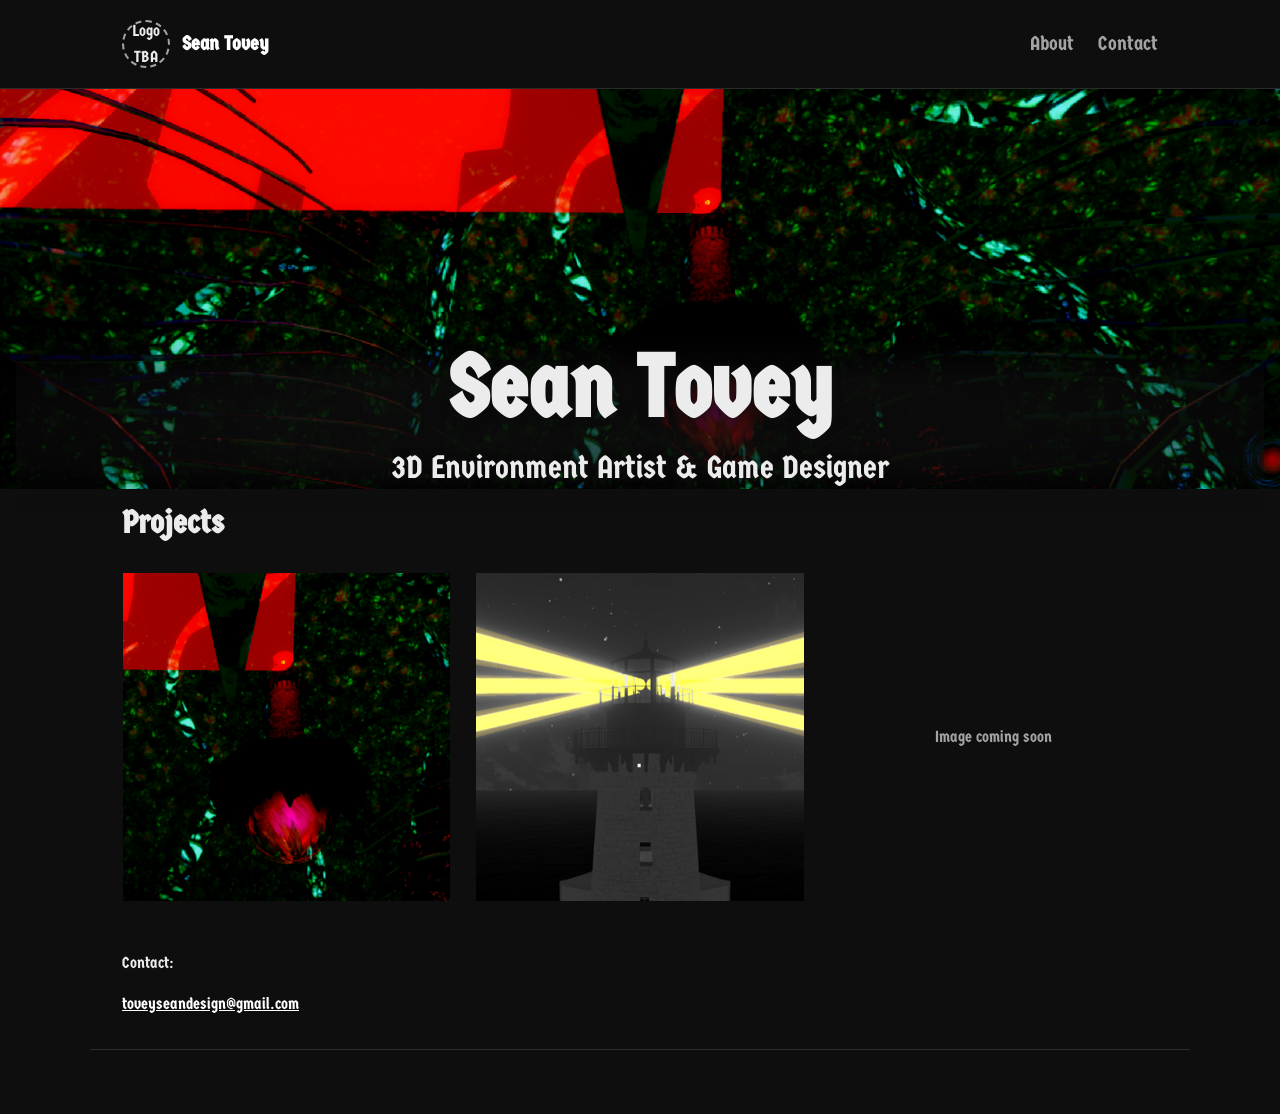
==== index.html @ 45a5934f "Change Link to index" ====
<!doctype html>
<html lang="en">

<head>
  <meta charset="utf-8">
  <meta name="viewport" content="width=device-width, initial-scale=1">
  <meta name="description" content="Personal portfolio website">
  <link rel="preconnect" href="https://fonts.googleapis.com">
<link rel="preconnect" href="https://fonts.gstatic.com" crossorigin>
<link href="https://fonts.googleapis.com/css2?family=Germania+One&display=swap" rel="stylesheet">
  <link rel="stylesheet" href="styles.css">
  <title>Portfolio | Sean Tovey</title>
</head>

<body>

  <header>
    <nav aria-label="Primary navigation">
      <div class="header-brand">
        <div class="header-logo-slot" role="img" aria-label="Logo">Logo TBA</div>
        <a href="index.html">Sean Tovey</a>
      </div>
      <ul>
        <li><a href="about.html">About</a></li>
        <li><a href="contact.html">Contact</a></li>
      </ul>
    </nav>
  </header>

  <div class="banner-area">
    <figure class="website-banner">
      <img src="Images/Banner.png" width="1920" height="600" alt="Abstract game environment scene">
    </figure>

    <section id="hero" aria-labelledby="hero-title">
      <div class="hero-content">
        <h1 id="hero-title">Sean Tovey</h1>
        <p id="hero-subtitle">3D Environment Artist & Game Designer</p>
      </div>
    </section>
  </div>

  <main>

    <!-- <section id="about" aria-labelledby="about-title">
      <h2 id="about-title">About me</h2>
      <p>Add a short introduction about yourself, your skills, and your experience here.</p>
    </section> -->

    <section id="projects" aria-labelledby="projects-title">
      <h2 id="projects-title">Projects</h2>
      <div class="project-grid">
        <a class="project-card" href="project-one.html">
          <img src="Images/Thumbnail_DreamParasite.png" alt="Dream Parasite project thumbnail">
          <h3>Dream Parasite</h3>
        </a>
        <a class="project-card" href="project-two.html">
          <img src="Images/Thumbnail_Lighthouse.png" alt="Lighthouse project thumbnail">
          <h3>Lighthouse Keeper</h3>
        </a>
        <a class="project-card" href="project-three.html">
          <div class="project-image-placeholder" role="img" aria-label="Project Three thumbnail coming soon">Image coming soon</div>
          <h3>Project Three</h3>
        </a>
      </div>
    </section>

    <section id="contact" aria-labelledby="contact-title">
        <p id="contact-title">Contact:</p>
      <p><a href="mailto:hello@example.com">toveyseandesign@gmail.com</a></p>
    </section>
  </main>

  <footer>
    <!-- <p>&copy; 2026 Sean Tovey</p> -->
  </footer>

</body>
</html>
---- styles.css ----
@import url("https://fonts.googleapis.com/css2?family=Germania+One&display=swap");

:root {
  color-scheme: dark;
  --background: #0e0e0e;
  --surface: #111111;
  --text: #ececec;
  --muted-text: #a3a3a3;
  --accent: #ffffff;
  --border: #2a2a2a;
}

* {
  box-sizing: border-box;
}

html {
  scroll-behavior: smooth;
}

body {
  margin: 0;
  background: var(--background);
  color: var(--text);
  font-family: "Germania One", system-ui, sans-serif;
  line-height: 1.6;
}

#Project-Summary,
#About-Me {
  font-size: 1.25rem;
}

a {
  color: var(--accent);
}

a:focus-visible {
  outline: 2px solid var(--accent);
  outline-offset: 4px;
}

header {
  position: sticky;
  top: 0;
  z-index: 10;
  border-bottom: 1px solid var(--border);
  background: var(--background);
}

.header-logo-slot {
  display: flex;
  align-items: center;
  justify-content: center;
  flex: 0 0 auto;
  width: 48px;
  height: 48px;
  border: 2px dashed var(--muted-text);
  background: rgb(14 14 14 / 75%);
  border-radius: 50%;
  text-align: center;
}

.header-brand {
  display: flex;
  align-items: center;
  gap: 0.75rem;
}

nav {
  display: flex;
  align-items: center;
  justify-content: space-between;
  gap: 2rem;
  max-width: 1100px;
  margin: 0 auto;
  padding: 1.25rem 2rem;
}

.header-brand > a {
  font-size: 1.25rem;
  font-weight: 700;
  text-decoration: none;
}

nav ul {
  display: flex;
  gap: 1.5rem;
  margin: 0;
  padding: 0;
  list-style: none;
}

nav li a {
  color: var(--muted-text);
  font-size: 1.25rem;
  text-decoration: none;
}

nav li a:hover,
nav li a:focus-visible {
  color: var(--text);
}

.banner-area {
  position: relative;
}

.website-banner {
  display: flex;
  justify-content: center;
  margin: 0;
  line-height: 0;
}

.website-banner > img {
  display: block;
  width: 100%;
  height: auto;
}

.hero-content {
  position: relative;
  display: flex;
  flex-direction: column;
  align-items: center;
  width: 100%;
  text-align: center;
}

.hero-content::before {
  position: absolute;
  inset: -5px 0;
  z-index: 0;
  background: radial-gradient(
    ellipse 100% 100% at center,
    rgb(14 14 14 / 72%) 0%,
    rgb(14 14 14 / 72%) 30%,
    rgb(14 14 14 / 0%) 85%
  );
  content: "";
  -webkit-mask-image: linear-gradient(
    to bottom,
    transparent 0%,
    #ffffff 25%,
    #ffffff 75%,
    transparent 100%
  );
  mask-image: linear-gradient(
    to bottom,
    transparent 0%,
    #ffffff 25%,
    #ffffff 75%,
    transparent 100%
  );
  pointer-events: none;
}

main {
  max-width: 1100px;
  margin: 0 auto;
  padding: 0 2rem;
}

section {
  padding: 1rem 0;
}

h1,
h2,
h3 {
  margin: 0 0 2rem;
  line-height: 1.1;
}

h1 {
  max-width: 1000px;
  font-size: clamp(2.75rem, 8vw, 5.5rem);
  text-align: center;
}

h2 {
  font-size: 2rem;
}

p {
  max-width: 650px;
}

.portrait-placeholder {
  width: min(100%, 280px);
  aspect-ratio: 3 / 4;
  margin: 0 0 0 auto;
  border: 2px dashed var(--muted-text);
}

.about-layout {
  display: grid;
  grid-template-columns: minmax(0, 2fr) minmax(0, 1fr);
  align-items: start;
  gap: 4rem;
}

.about-copy p:first-child {
  margin-top: 0;
}

#hero-subtitle {
  max-width: 800px;
  margin: 0.35rem auto 0.75rem;
  text-align: center;
  font-size: 2rem;
}

#hero {
  position: absolute;
  right: 0;
  bottom: 0;
  left: 0;
  height: 33.333%;
  display: flex;
  flex-direction: column;
  align-items: center;
  justify-content: center;
  z-index: 2;
  padding: 0 1rem;
  color: var(--text);
  text-shadow: 0 2px 8px rgb(14 14 14 / 85%);
}

#hero h1,
#hero-subtitle {
  position: relative;
  z-index: 1;
}

#hero h1 {
  width: 100%;
  margin: 0 auto;
}

.project-grid {
  display: grid;
  grid-template-columns: repeat(3, minmax(0, 1fr));
  gap: 1.5rem;
}

.project-card {
  position: relative;
  display: block;
  overflow: hidden;
  border: 1px solid #0e0e0e;
  background: var(--surface);
  color: var(--text);
  text-decoration: none;
}

.project-card:hover,
.project-card:focus-visible {
  border-color: var(--text);
}

.project-card img {
  display: block;
  width: 100%;
  aspect-ratio: 1;
  object-fit: cover;
}

.project-card h3 {
  position: absolute;
  inset: 0;
  display: flex;
  align-items: center;
  justify-content: center;
  margin: 0;
  padding: 1rem;
  background: rgb(14 14 14 / 70%);
  color: var(--text);
  text-align: center;
  opacity: 0;
  transition: opacity 180ms ease;
}

.project-card:hover h3,
.project-card:focus-visible h3 {
  opacity: 1;
}

.project-layout {
  display: grid;
  grid-template-columns: minmax(0, 2fr) minmax(0, 1fr);
  align-items: start;
  column-gap: 4rem;
  row-gap: 1rem;
}

.project-page-title {
  margin: 0;
  text-align: center;
}

.project-heading {
  position: relative;
  grid-column: 1 / -1;
  display: flex;
  align-items: center;
  justify-content: center;
  gap: 1rem;
  margin-bottom: 1rem;
}

.project-copy {
  grid-column: 1;
  grid-row: 2;
  padding: 0 0 1.5rem;
  background: #0e0e0e;
}

.project-copy p:first-child {
  margin-top: 0;
}

.project-media {
  display: grid;
  grid-column: 2;
  grid-row: 2 / span 2;
  align-content: start;
  gap: 1rem;
}

.project-video-placeholder {
  aspect-ratio: 16 / 9;
  overflow: hidden;
}

.project-video-embed {
  display: block;
  width: 100%;
  height: 100%;
  border: 0;
}

.project-gallery {
  display: grid;
  gap: 1rem;
}

.project-back-link {
  display: block;
  width: fit-content;
  margin: 0;
}

.project-image-placeholder {
  width: 100%;
  aspect-ratio: 1;
  border: 1px solid #0e0e0e;
}

.contact-image-grid {
  display: grid;
  grid-template-columns: repeat(4, minmax(0, 1fr));
  max-width: 600px;
  gap: 0.75rem;
  margin: 0 auto;
}

.contact-image-grid > a {
  display: flex;
  align-items: center;
  justify-content: center;
  aspect-ratio: 1;
  border: 1px solid #0e0e0e;
  background: #1a1a1a;
}

.contact-image-grid img {
  display: block;
  width: 70%;
  height: 70%;
  object-fit: contain;
}

.portrait-placeholder,
.project-video-placeholder,
.project-image-placeholder,
.contact-image-grid > a {
  display: flex;
  align-items: center;
  justify-content: center;
  background: var(--background);
  color: var(--muted-text);
  text-align: center;
}

footer {
  max-width: 1100px;
  margin: 0 auto;
  padding: 2rem;
  border-top: 1px solid var(--border);
  color: var(--muted-text);
}

.project-footer {
  position: sticky;
  bottom: 0;
  z-index: 10;
  background: var(--background);
}

.project-footer .project-back-link {
  margin-left: 0;
}

@media (max-width: 600px) {
  nav {
    align-items: center;
    flex-direction: row;
    gap: 1rem;
    padding: 1rem;
  }

  nav ul {
    gap: 0.75rem 1rem;
    justify-content: flex-end;
  }

  .website-banner > img {
    width: min(100%, 420px);
  }

  .header-logo-slot {
    width: 40px;
    height: 40px;
  }

  main {
    padding: 1rem;
  }

  section {
    padding: 1.5rem 0;
  }

  .project-grid {
    grid-template-columns: repeat(2, minmax(0, 1fr));
    gap: 0.75rem;
  }

  .project-card h3 {
    inset: auto 0.5rem 0.5rem;
    padding: 0.35rem;
    opacity: 1;
  }

  .project-layout {
    grid-template-columns: minmax(0, 2fr) minmax(0, 1fr);
    column-gap: 1rem;
    row-gap: 0.5rem;
  }

  .project-page-title {
    margin-bottom: 0;
  }

  .project-heading {
    display: contents;
    margin-bottom: 0;
  }

  .project-page-title {
    grid-column: 1 / -1;
    grid-row: 1;
  }

  .project-video-placeholder {
    grid-column: 1 / -1;
    grid-row: 2;
    width: min(100%, 560px);
    margin: 0 auto 1rem;
  }

  .project-media {
    display: contents;
  }

  .project-copy {
    grid-column: 1;
    grid-row: 3;
    padding: 0;
  }

  .project-gallery {
    grid-column: 2;
    grid-row: 3;
    gap: 0.5rem;
  }

  .project-footer .project-back-link {
    margin-left: -1rem;
  }

  .about-layout {
    grid-template-columns: 1fr;
    gap: 2rem;
  }

  .portrait-placeholder {
    margin: 0 auto;
  }

  #hero h1 {
    font-size: 2rem;
  }

  #hero-subtitle {
    font-size: 1rem;
  }

  .hero-content::before {
    inset: -5px -1rem;
  }
}
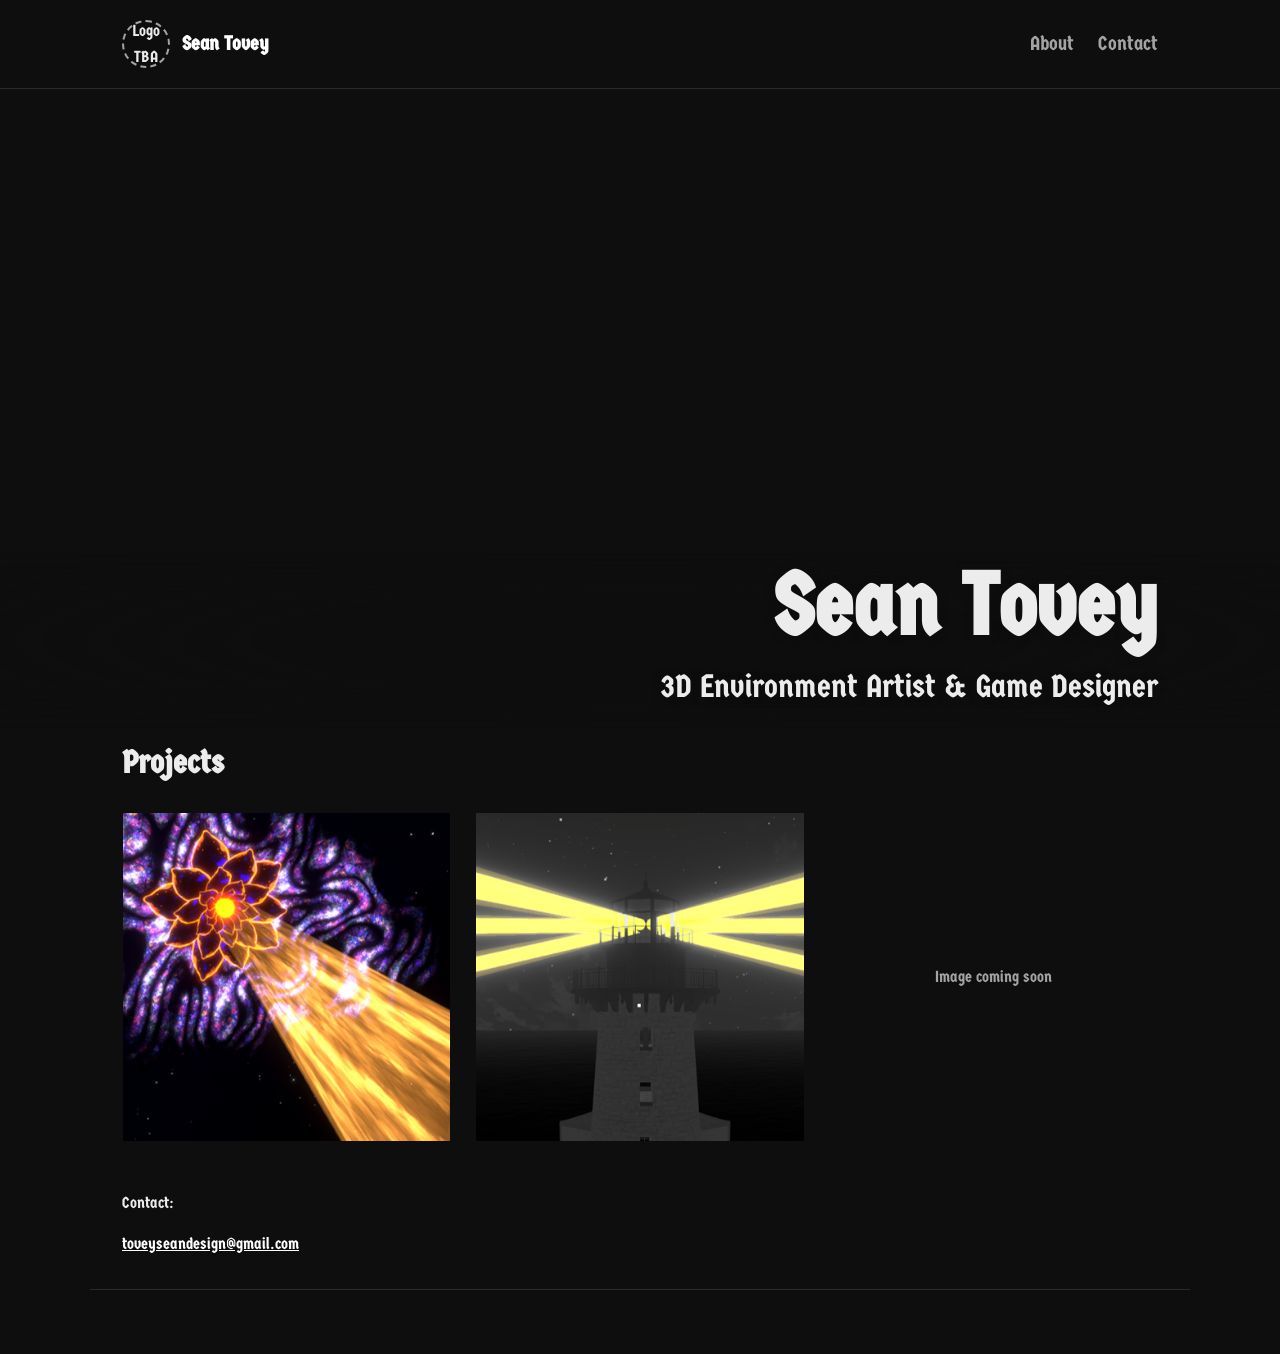
==== commit c1181216: "BannerUpdate" ====
--- a/index.html
+++ b/index.html
@@ -29,7 +29,9 @@
 
   <div class="banner-area">
     <figure class="website-banner">
-      <img src="Images/Banner.png" width="1920" height="600" alt="Abstract game environment scene">
+      <video autoplay loop muted playsinline aria-hidden="true">
+        <source src="Videos/VideoBanner.mp4" type="video/mp4">
+      </video>
     </figure>
 
     <section id="hero" aria-labelledby="hero-title">
--- a/styles.css
+++ b/styles.css
@@ -113,7 +113,8 @@
   line-height: 0;
 }
 
-.website-banner > img {
+.website-banner > img,
+.website-banner > video {
   display: block;
   width: 100%;
   height: auto;
@@ -123,14 +124,17 @@
   position: relative;
   display: flex;
   flex-direction: column;
-  align-items: center;
+  align-items: flex-end;
   width: 100%;
-  text-align: center;
+  max-width: 1100px;
+  margin: 0 auto;
+  padding: 0 2rem;
+  text-align: right;
 }
 
 .hero-content::before {
   position: absolute;
-  inset: -5px 0;
+  inset: -5px min(0px, calc((1100px - 100vw) / 2));
   z-index: 0;
   background: radial-gradient(
     ellipse 100% 100% at center,
@@ -207,23 +211,24 @@
 
 #hero-subtitle {
   max-width: 800px;
-  margin: 0.35rem auto 0.75rem;
-  text-align: center;
+  margin: 0.35rem 0 0.75rem auto;
+  text-align: right;
   font-size: 2rem;
 }
 
 #hero {
   position: absolute;
+  top: 0;
   right: 0;
   bottom: 0;
   left: 0;
-  height: 33.333%;
+  height: 100%;
   display: flex;
   flex-direction: column;
   align-items: center;
-  justify-content: center;
+  justify-content: flex-end;
   z-index: 2;
-  padding: 0 1rem;
+  padding: 0 0 5px;
   color: var(--text);
   text-shadow: 0 2px 8px rgb(14 14 14 / 85%);
 }
@@ -236,7 +241,8 @@
 
 #hero h1 {
   width: 100%;
-  margin: 0 auto;
+  margin: 0;
+  text-align: right;
 }
 
 .project-grid {
@@ -426,7 +432,8 @@
     justify-content: flex-end;
   }
 
-  .website-banner > img {
+  .website-banner > img,
+  .website-banner > video {
     width: min(100%, 420px);
   }
 
@@ -511,14 +518,15 @@
   }
 
   #hero h1 {
-    font-size: 2rem;
+    font-size: clamp(1.25rem, 8vw, 2rem);
   }
 
   #hero-subtitle {
-    font-size: 1rem;
-  }
-
-  .hero-content::before {
-    inset: -5px -1rem;
-  }
-}
+    font-size: clamp(0.75rem, 4vw, 1rem);
+  }
+
+  .hero-content {
+    padding: 0 1rem;
+  }
+
+}
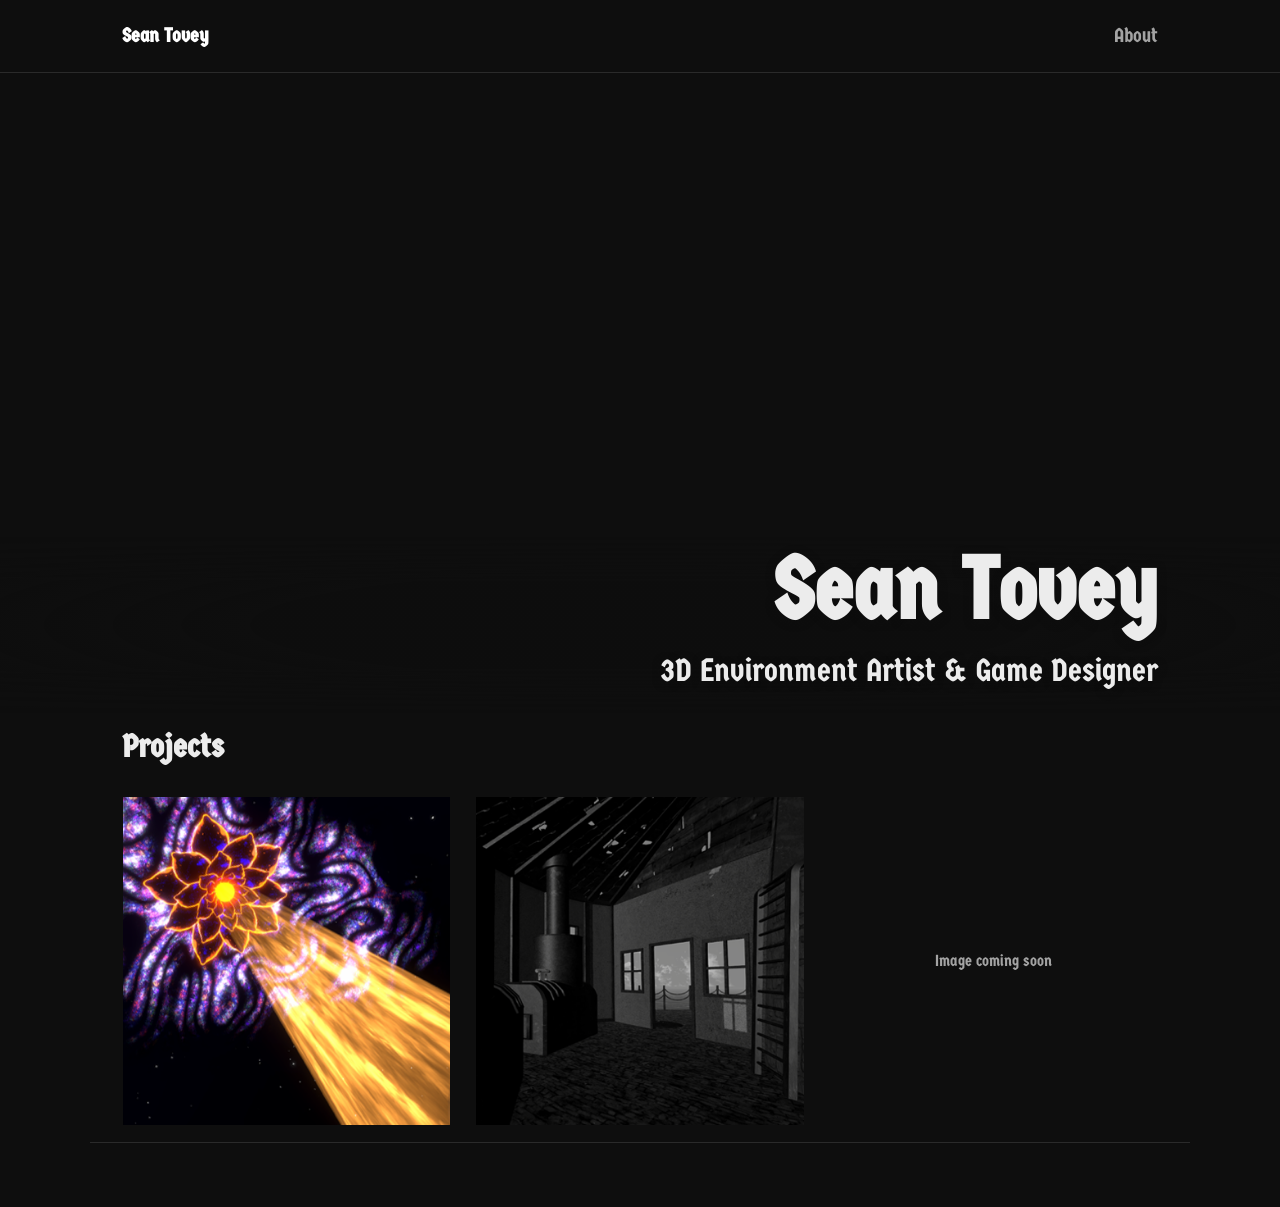
==== commit 1d505c29: "Merge About and contact page" ====
--- a/index.html
+++ b/index.html
@@ -17,12 +17,10 @@
   <header>
     <nav aria-label="Primary navigation">
       <div class="header-brand">
-        <div class="header-logo-slot" role="img" aria-label="Logo">Logo TBA</div>
         <a href="index.html">Sean Tovey</a>
       </div>
       <ul>
         <li><a href="about.html">About</a></li>
-        <li><a href="contact.html">Contact</a></li>
       </ul>
     </nav>
   </header>
@@ -66,11 +64,6 @@
         </a>
       </div>
     </section>
-
-    <section id="contact" aria-labelledby="contact-title">
-        <p id="contact-title">Contact:</p>
-      <p><a href="mailto:hello@example.com">toveyseandesign@gmail.com</a></p>
-    </section>
   </main>
 
   <footer>
--- a/styles.css
+++ b/styles.css
@@ -46,19 +46,6 @@
   z-index: 10;
   border-bottom: 1px solid var(--border);
   background: var(--background);
-}
-
-.header-logo-slot {
-  display: flex;
-  align-items: center;
-  justify-content: center;
-  flex: 0 0 auto;
-  width: 48px;
-  height: 48px;
-  border: 2px dashed var(--muted-text);
-  background: rgb(14 14 14 / 75%);
-  border-radius: 50%;
-  text-align: center;
 }
 
 .header-brand {
@@ -191,11 +178,13 @@
   max-width: 650px;
 }
 
-.portrait-placeholder {
+.portrait-image {
+  display: block;
   width: min(100%, 280px);
   aspect-ratio: 3 / 4;
   margin: 0 0 0 auto;
-  border: 2px dashed var(--muted-text);
+  border: 2px solid var(--text);
+  object-fit: cover;
 }
 
 .about-layout {
@@ -370,21 +359,29 @@
   max-width: 600px;
   gap: 0.75rem;
   margin: 0 auto;
+  padding-bottom: 30px;
+}
+
+.contact-content > h2 {
+  margin-bottom: 25px;
+  text-align: center;
 }
 
 .contact-image-grid > a {
   display: flex;
   align-items: center;
   justify-content: center;
-  aspect-ratio: 1;
-  border: 1px solid #0e0e0e;
-  background: #1a1a1a;
+  width: 50px;
+  height: 50px;
+  justify-self: center;
+  border: 0;
+  background: transparent;
 }
 
 .contact-image-grid img {
   display: block;
-  width: 70%;
-  height: 70%;
+  width: 50px;
+  height: 50px;
   object-fit: contain;
 }
 
@@ -437,11 +434,6 @@
     width: min(100%, 420px);
   }
 
-  .header-logo-slot {
-    width: 40px;
-    height: 40px;
-  }
-
   main {
     padding: 1rem;
   }
@@ -513,7 +505,7 @@
     gap: 2rem;
   }
 
-  .portrait-placeholder {
+  .portrait-image {
     margin: 0 auto;
   }
 
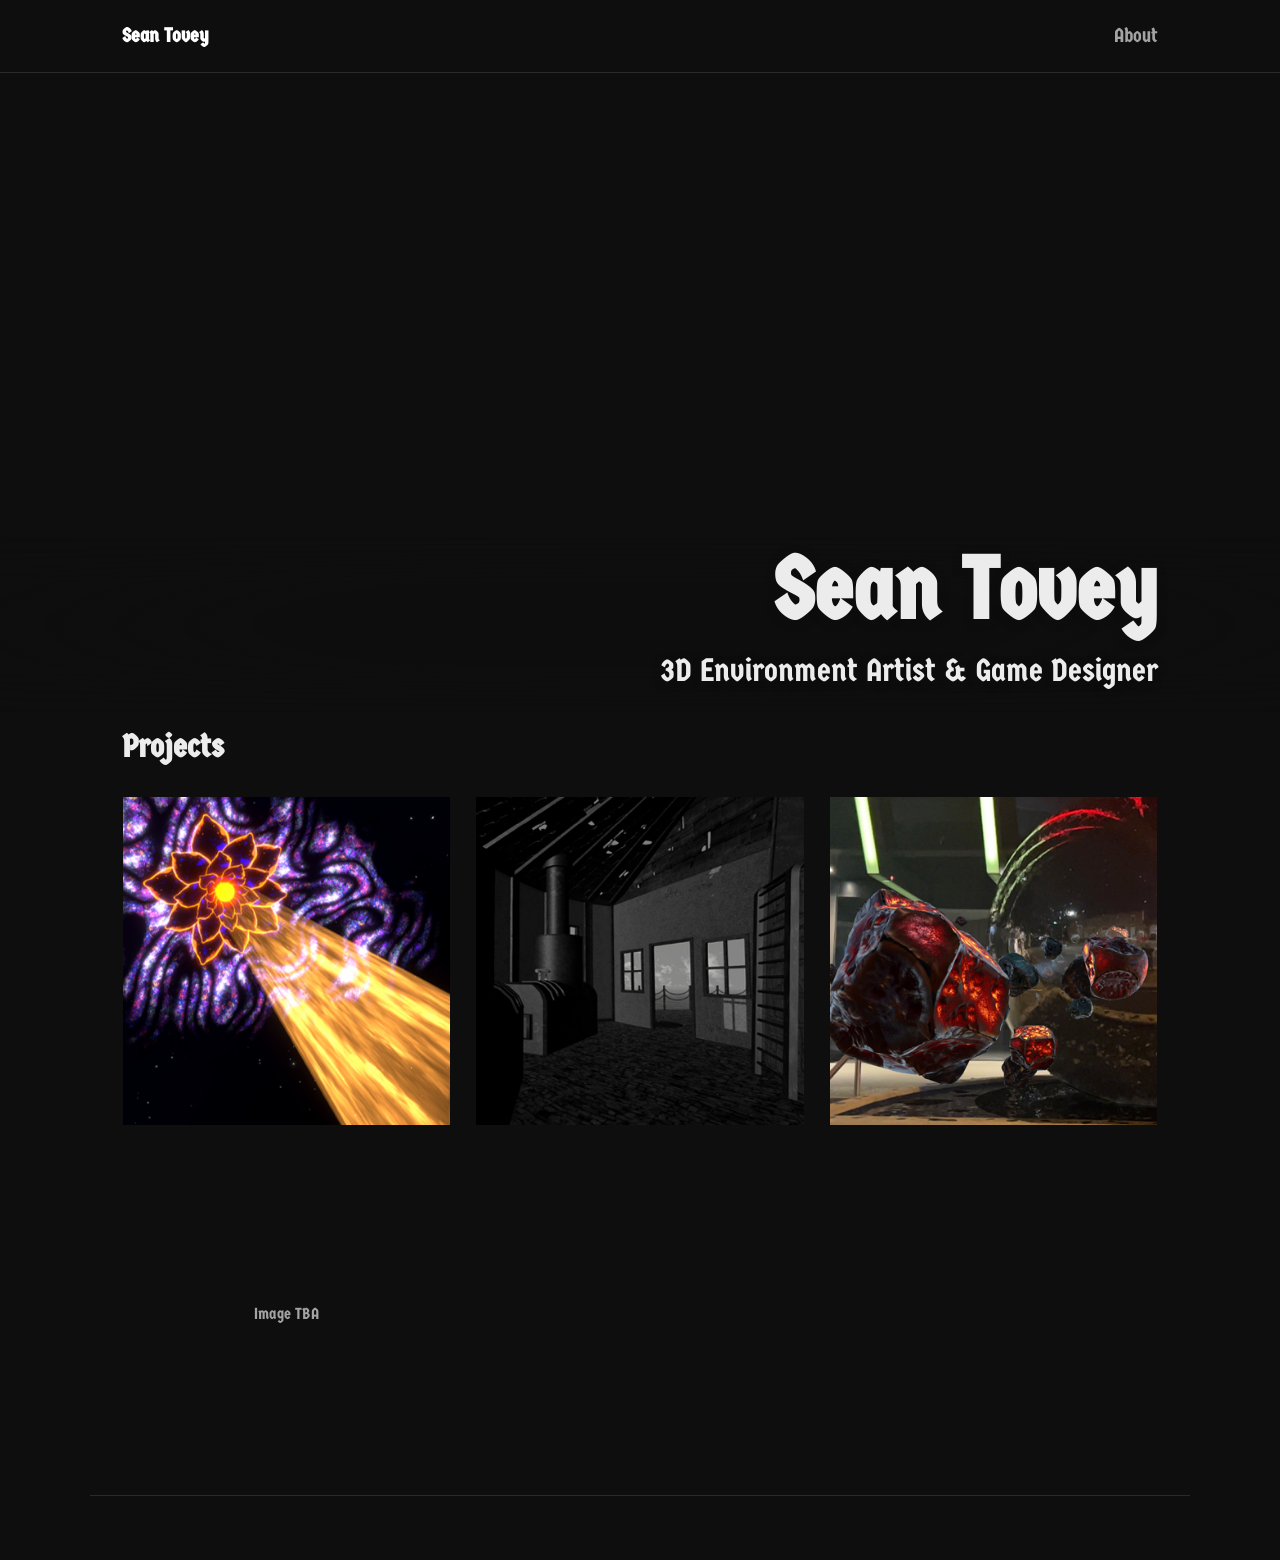
==== commit 61123f2c: "Add project 4 page" ====
--- a/index.html
+++ b/index.html
@@ -27,7 +27,7 @@
 
   <div class="banner-area">
     <figure class="website-banner">
-      <video autoplay loop muted playsinline aria-hidden="true">
+      <video autoplay loop muted playsinline tabindex="0" role="button" aria-label="Pause or play banner video">
         <source src="Videos/VideoBanner.mp4" type="video/mp4">
       </video>
     </figure>
@@ -59,8 +59,12 @@
           <h3>Lighthouse Keeper</h3>
         </a>
         <a class="project-card" href="project-three.html">
-          <div class="project-image-placeholder" role="img" aria-label="Project Three thumbnail coming soon">Image coming soon</div>
-          <h3>Project Three</h3>
+          <img src="Images/Thumbnail_EleventhPlanet.png" alt="Eleventh Planet project thumbnail">
+          <h3>Eleventh Planet</h3>
+        </a>
+        <a class="project-card" href="project-four.html">
+          <div class="project-image-placeholder" role="img" aria-label="Project Four thumbnail coming soon">Image TBA</div>
+          <h3>Project Four</h3>
         </a>
       </div>
     </section>
@@ -70,5 +74,25 @@
     <!-- <p>&copy; 2026 Sean Tovey</p> -->
   </footer>
 
+  <script>
+    const bannerVideo = document.querySelector(".website-banner video");
+
+    function toggleBannerVideo() {
+      if (bannerVideo.paused) {
+        bannerVideo.play();
+      } else {
+        bannerVideo.pause();
+      }
+    }
+
+    bannerVideo.addEventListener("click", toggleBannerVideo);
+    bannerVideo.addEventListener("keydown", (event) => {
+      if (event.key === "Enter" || event.key === " ") {
+        event.preventDefault();
+        toggleBannerVideo();
+      }
+    });
+  </script>
+
 </body>
 </html>
--- a/styles.css
+++ b/styles.css
@@ -105,6 +105,10 @@
   display: block;
   width: 100%;
   height: auto;
+}
+
+.website-banner > video {
+  cursor: pointer;
 }
 
 .hero-content {
@@ -220,6 +224,7 @@
   padding: 0 0 5px;
   color: var(--text);
   text-shadow: 0 2px 8px rgb(14 14 14 / 85%);
+  pointer-events: none;
 }
 
 #hero h1,
@@ -284,7 +289,7 @@
 
 .project-layout {
   display: grid;
-  grid-template-columns: minmax(0, 2fr) minmax(0, 1fr);
+  grid-template-columns: minmax(0, 1.25fr) minmax(0, 1fr);
   align-items: start;
   column-gap: 4rem;
   row-gap: 1rem;
@@ -339,6 +344,10 @@
 .project-gallery {
   display: grid;
   gap: 1rem;
+}
+
+.project-gallery .project-image-placeholder {
+  aspect-ratio: 808 / 632;
 }
 
 .project-back-link {
@@ -454,7 +463,7 @@
   }
 
   .project-layout {
-    grid-template-columns: minmax(0, 2fr) minmax(0, 1fr);
+    grid-template-columns: minmax(0, 1.25fr) minmax(0, 1fr);
     column-gap: 1rem;
     row-gap: 0.5rem;
   }
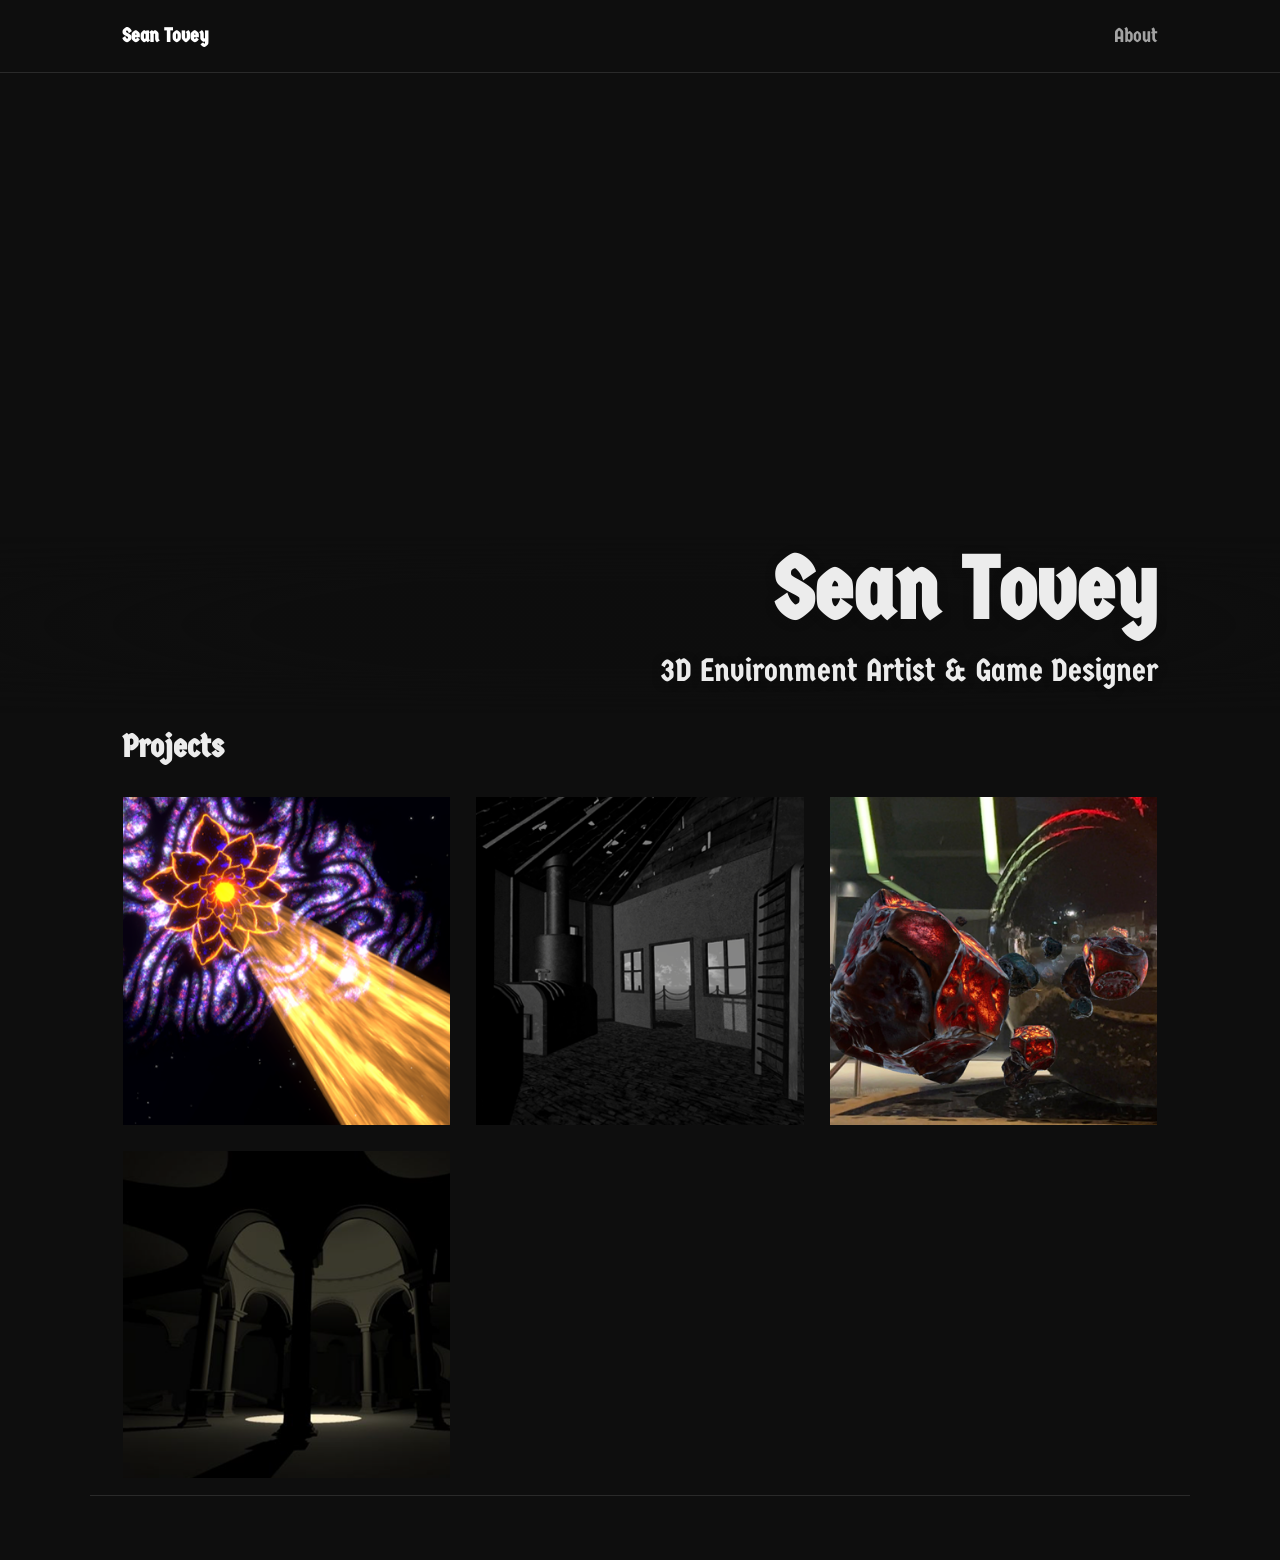
==== commit 3738d315: "Populate Images" ====
--- a/index.html
+++ b/index.html
@@ -63,8 +63,8 @@
           <h3>Eleventh Planet</h3>
         </a>
         <a class="project-card" href="project-four.html">
-          <div class="project-image-placeholder" role="img" aria-label="Project Four thumbnail coming soon">Image TBA</div>
-          <h3>Project Four</h3>
+          <img src="Images/Thumbnail_SmallProjects.png" alt="Small Projects thumbnail">
+          <h3>Small Projects</h3>
         </a>
       </div>
     </section>
--- a/styles.css
+++ b/styles.css
@@ -350,6 +350,50 @@
   aspect-ratio: 808 / 632;
 }
 
+.project-gallery-item {
+  min-width: 0;
+  margin: 0;
+}
+
+.project-gallery-item > img {
+  display: block;
+  width: 100%;
+  aspect-ratio: 808 / 632;
+  object-fit: cover;
+  cursor: zoom-in;
+}
+
+.project-gallery-item > figcaption {
+  padding-top: 0.25rem;
+  color: var(--muted-text);
+  font-size: 0.875rem;
+  line-height: 1.3;
+  text-align: center;
+}
+
+.image-lightbox {
+  position: fixed;
+  width: min(95vw, 1200px);
+  max-width: none;
+  max-height: 95vh;
+  padding: 2.5rem 1rem 1rem;
+  overflow: visible;
+  border: 0;
+  background: transparent;
+}
+
+.image-lightbox::backdrop {
+  background: rgb(0 0 0 / 70%);
+}
+
+.image-lightbox > img {
+  display: block;
+  max-width: 100%;
+  max-height: calc(95vh - 3.5rem);
+  margin: 0 auto;
+  object-fit: contain;
+}
+
 .project-back-link {
   display: block;
   width: fit-content;
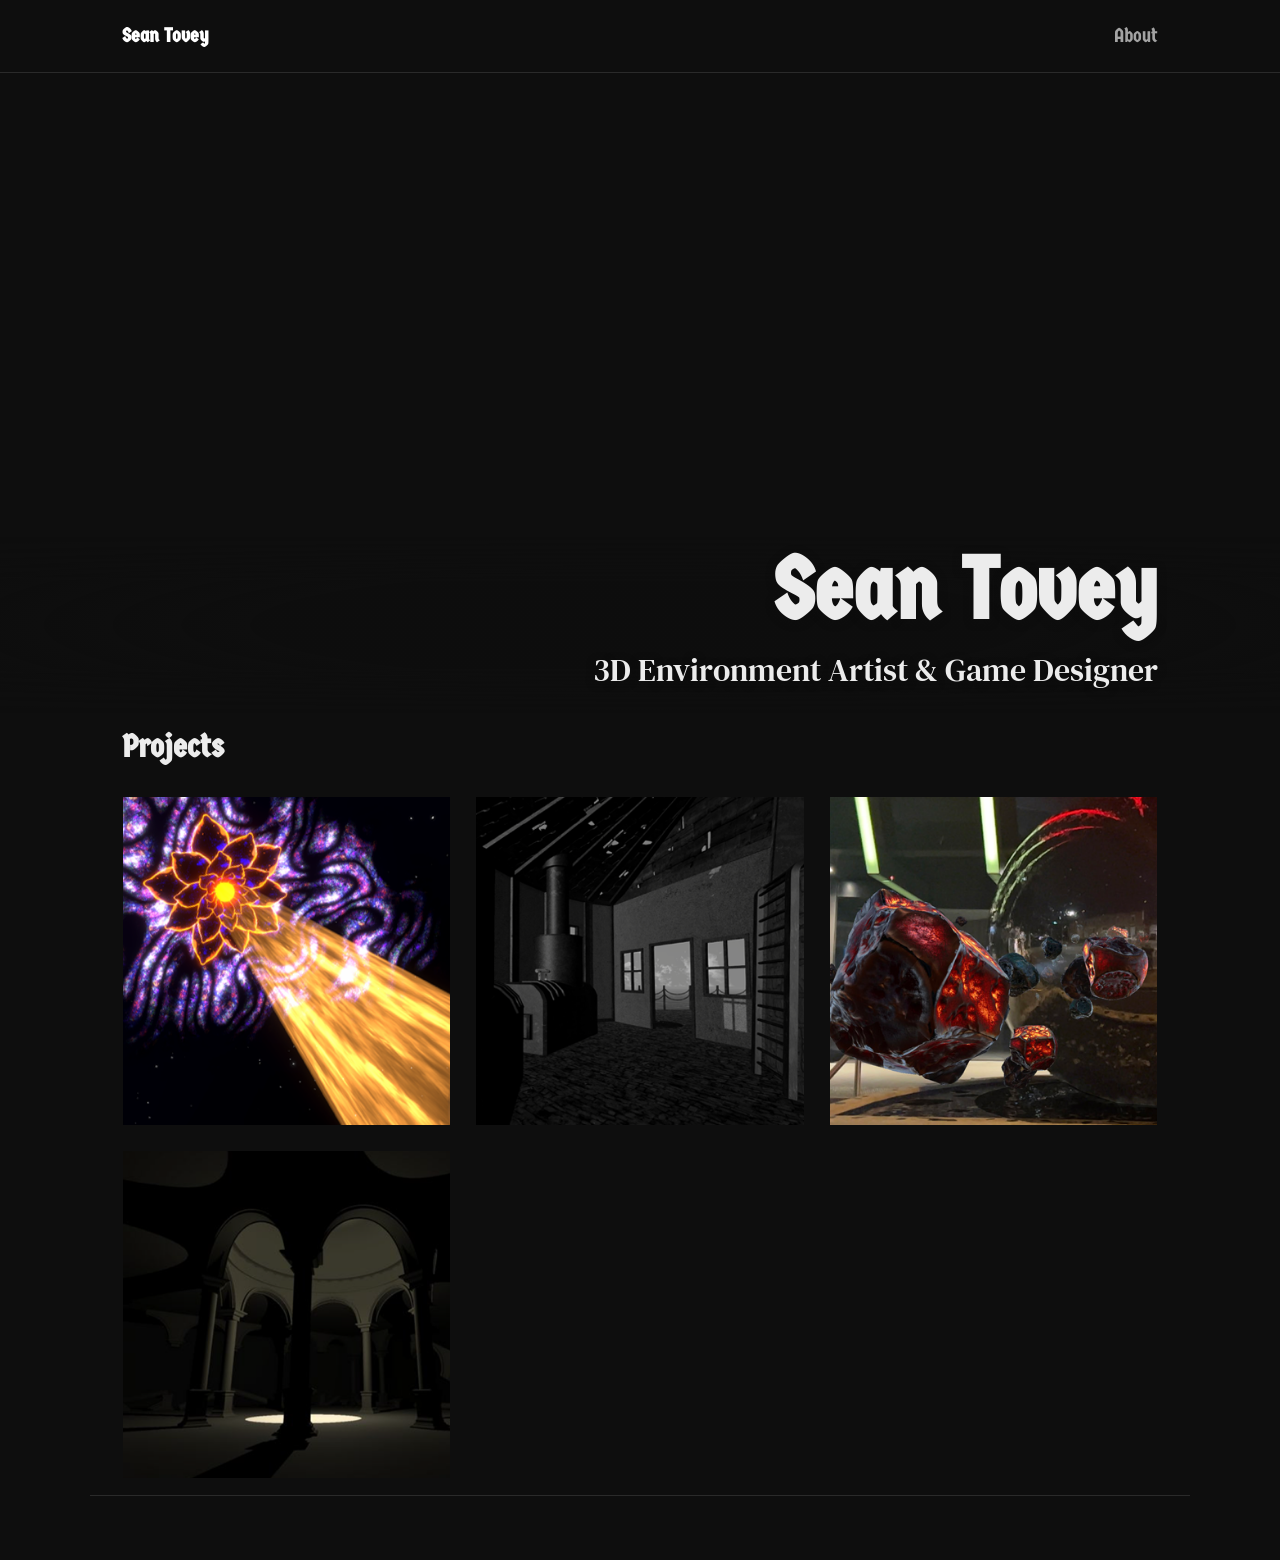
==== commit 1365814a: "Critical background loadin" ====
--- a/index.html
+++ b/index.html
@@ -4,6 +4,7 @@
 <head>
   <meta charset="utf-8">
   <meta name="viewport" content="width=device-width, initial-scale=1">
+  <style>html, body { background: #0e0e0e; color: #ececec; } html { color-scheme: dark; }</style>
   <meta name="description" content="Personal portfolio website">
   <link rel="preconnect" href="https://fonts.googleapis.com">
 <link rel="preconnect" href="https://fonts.gstatic.com" crossorigin>
--- a/styles.css
+++ b/styles.css
@@ -1,4 +1,5 @@
 @import url("https://fonts.googleapis.com/css2?family=Germania+One&display=swap");
+@import url("https://fonts.googleapis.com/css2?family=DM+Serif+Text&display=swap");
 
 :root {
   color-scheme: dark;
@@ -24,6 +25,10 @@
   color: var(--text);
   font-family: "Germania One", system-ui, sans-serif;
   line-height: 1.6;
+}
+
+p {
+  font-family: "DM Serif Text", Georgia, serif;
 }
 
 #Project-Summary,
@@ -295,6 +300,38 @@
   row-gap: 1rem;
 }
 
+.small-projects-list {
+  grid-column: 1 / -1;
+  display: grid;
+  gap: 1rem;
+}
+
+.small-project-entry {
+  display: grid;
+  grid-template-columns: minmax(0, 1.25fr) minmax(0, 1fr);
+  align-items: stretch;
+  column-gap: 4rem;
+}
+
+.small-project-entry-copy {
+  padding: 1rem;
+  background: var(--background);
+}
+
+.small-project-entry-copy h2 {
+  margin: 0 0 0.5rem;
+  font-size: 1.5rem;
+}
+
+.small-project-entry-copy p {
+  margin: 0;
+  font-size: 1.25rem;
+}
+
+.small-project-entry .project-gallery-item {
+  align-self: start;
+}
+
 .project-page-title {
   margin: 0;
   text-align: center;
@@ -308,6 +345,28 @@
   justify-content: center;
   gap: 1rem;
   margin-bottom: 1rem;
+}
+
+.project-overview {
+  grid-column: 1 / -1;
+  display: flex;
+  flex-wrap: wrap;
+  gap: 0.5rem 2rem;
+  padding: 0.75rem 1rem;
+  border: 1px solid var(--border);
+  background: var(--surface);
+}
+
+.project-overview p {
+  margin: 0;
+}
+
+.project-layout-with-overview .project-copy {
+  grid-row: 3;
+}
+
+.project-layout-with-overview .project-media {
+  grid-row: 3 / span 2;
 }
 
 .project-copy {
@@ -512,6 +571,15 @@
     row-gap: 0.5rem;
   }
 
+  .small-project-entry {
+    grid-template-columns: 1fr;
+    gap: 0.5rem;
+  }
+
+  .small-project-entry-copy {
+    padding: 0.75rem;
+  }
+
   .project-page-title {
     margin-bottom: 0;
   }
@@ -519,6 +587,10 @@
   .project-heading {
     display: contents;
     margin-bottom: 0;
+  }
+
+  .project-overview {
+    grid-row: 2;
   }
 
   .project-page-title {
